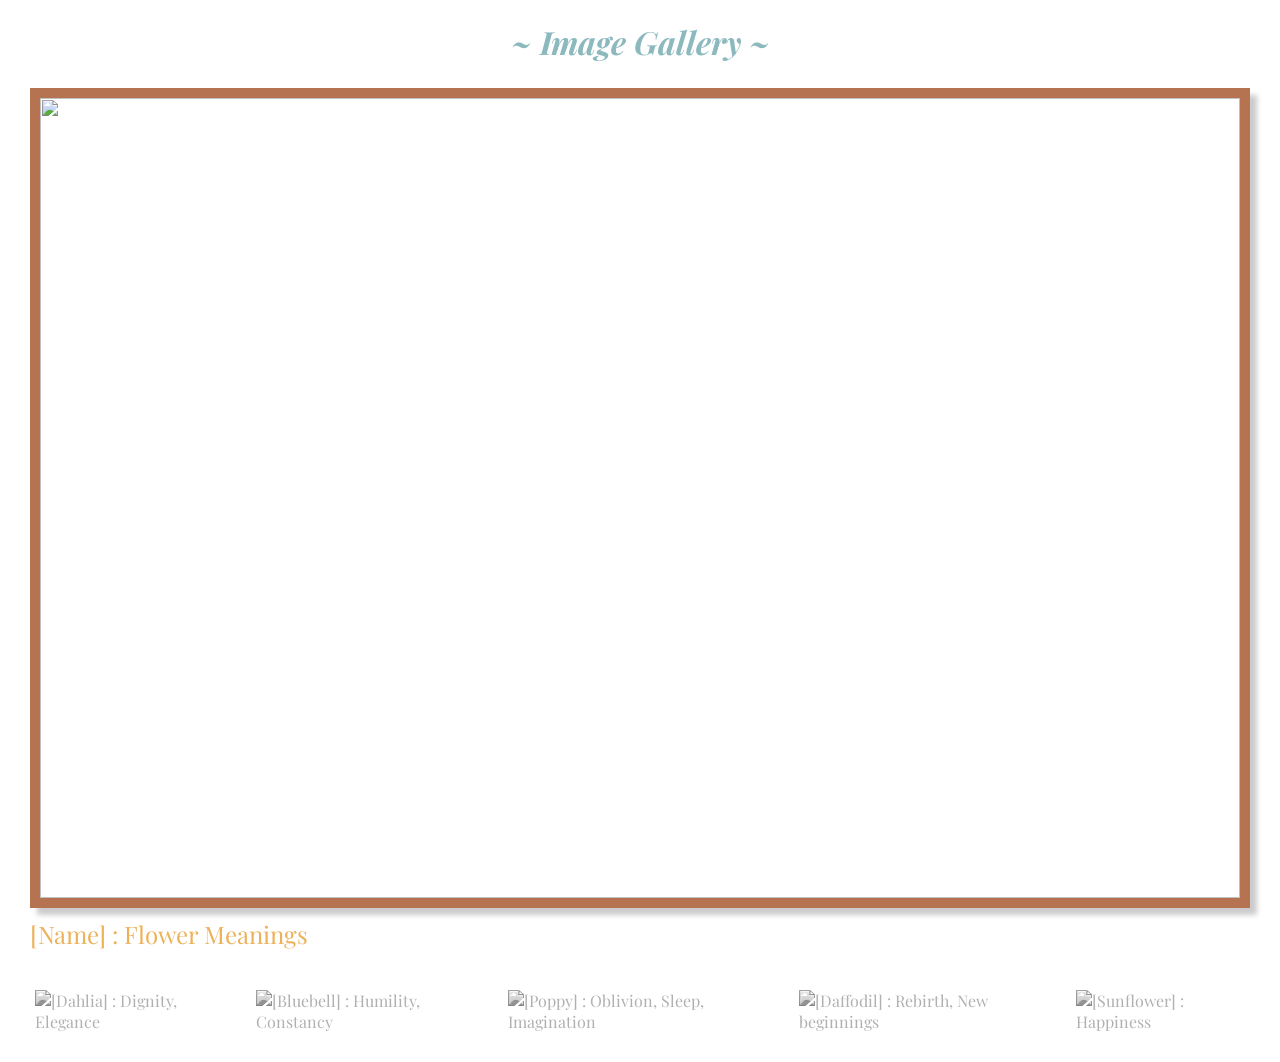
==== index.html @ b14b4398 "Update and rename assignment2.html to index.html" ====
<!DOCTYPE html>
<html lang="en">
<head>
	<meta charset="utf-8">
	<title>Image Gallery | COMP1073 Client-Side JavaScript</title>
	<link rel="stylesheet" href="css/gallery.css">
	<link rel="preconnect" href="https://fonts.googleapis.com">
	<link rel="preconnect" href="https://fonts.gstatic.com" crossorigin>
	<link href="https://fonts.googleapis.com/css2?family=Lora:ital,wght@0,400..700;1,400..700&family=Playfair+Display:ital,wght@0,400..900;1,400..900&display=swap" rel="stylesheet">
	<link rel="icon" type="image/png" href="/images/flower-icon.png">
</head>
<body>
	<div class="title">
		<h1>~ Image Gallery ~</h1>
	</div>
	<section id="gallery">
		<figure>
			<img id="featuredImg" src="images/flowers-red-large.jpg" alt="" width="1200" height="800" />
			<figcaption id="imgInfo">[Name] : Flower Meanings</figcaption>
		</figure>
		
		<ul>
			<li><img src="images/flowers-pink-small.jpg" alt="[Dahlia] : Dignity, Elegance" width="240" height="160" id="photo1" onclick="displayFullsize(this);" /></li>
			<li><img src="images/flowers-purple-small.jpg" alt="[Bluebell] : Humility, Constancy" width="240" height="160" id="photo2" onclick="displayFullsize(this);" /></li>
			<li><img src="images/flowers-red-small.jpg" alt="[Poppy] : Oblivion, Sleep, Imagination" width="240" height="160" id="photo3" onclick="displayFullsize(this);" /></li>
			<li><img src="images/flowers-white-small.jpg" alt="[Daffodil] : Rebirth, New beginnings" width="240" height="160" id="photo4" onclick="displayFullsize(this);" /></li>
			<li><img src="images/flowers-yellow-small.jpg" alt="[Sunflower] : Happiness" width="240" height="160" id="photo5"  onclick="displayFullsize(this);" /></li>
		</ul>
	</section>

	<script src="js/gallery.js"></script>
	<!-- PHOTO CREDITS
	Sunflowers in the hamlet Dernekamp, Kirchspiel, Dülmen, North Rhine-Westphalia, Germany
	By Dietmar Rabich - Own work, CC BY-SA 4.0, https://commons.wikimedia.org/w/index.php?curid=61514522

	Poppies in cornfield, Dülmen, North Rhine-Westphalia, Germany
	By Dietmar Rabich - Own work, CC BY-SA 4.0, https://commons.wikimedia.org/w/index.php?curid=40957238

	Daffodils in Sentmaring park, Münster, North Rhine-Westfalia, Germany
	By Dietmar Rabich - Own work, CC BY-SA 4.0, https://commons.wikimedia.org/w/index.php?curid=48211466

	Sentmaring Park, Münster, North Rhine-Westphalia, Germany
	By Dietmar Rabich - Own work, CC BY-SA 4.0, https://commons.wikimedia.org/w/index.php?curid=48576226

	Market in Münster, North Rhine-Westphalia, Germany
	By Dietmar Rabich - Own work, CC BY-SA 4.0, https://commons.wikimedia.org/w/index.php?curid=62071586
	-->
</body>
</html>
---- css/gallery.css ----
/* reset all default setting */
* {
    margin: 0;
    padding: 0;
}
body {
    background-color: #fff;
    color: #8CB9BD;
    font-family: "Playfair Display", serif;
}

.title{
    text-align: center;
    padding: 20px 0 15px 0;
    font-style: italic;
}

#gallery {
    display: flex;
    flex-direction: column;
    margin: 10px 20px;
    align-items: center;
}


#featuredImg {
    display: block;
    box-shadow: 7px 7px 5px #ccc;
    border: 10px solid #B67352;
}
#imgInfo {
    font-size: 1.5em;
    margin-top: 10px;
    color:  #ECB159;
}


ul {
    list-style: none;
    display: flex;
    margin-top: 40px;
    margin-bottom: 20px;
}

li {
    padding: 0 15px;
}

li img {
    -webkit-filter: grayscale(100%); /* Safari 6.0 - 9.0 */
    filter: grayscale(100%);
    transition: transform .2s;
}

li img:hover {
    filter: none;
    transform:scale(1.2);
}
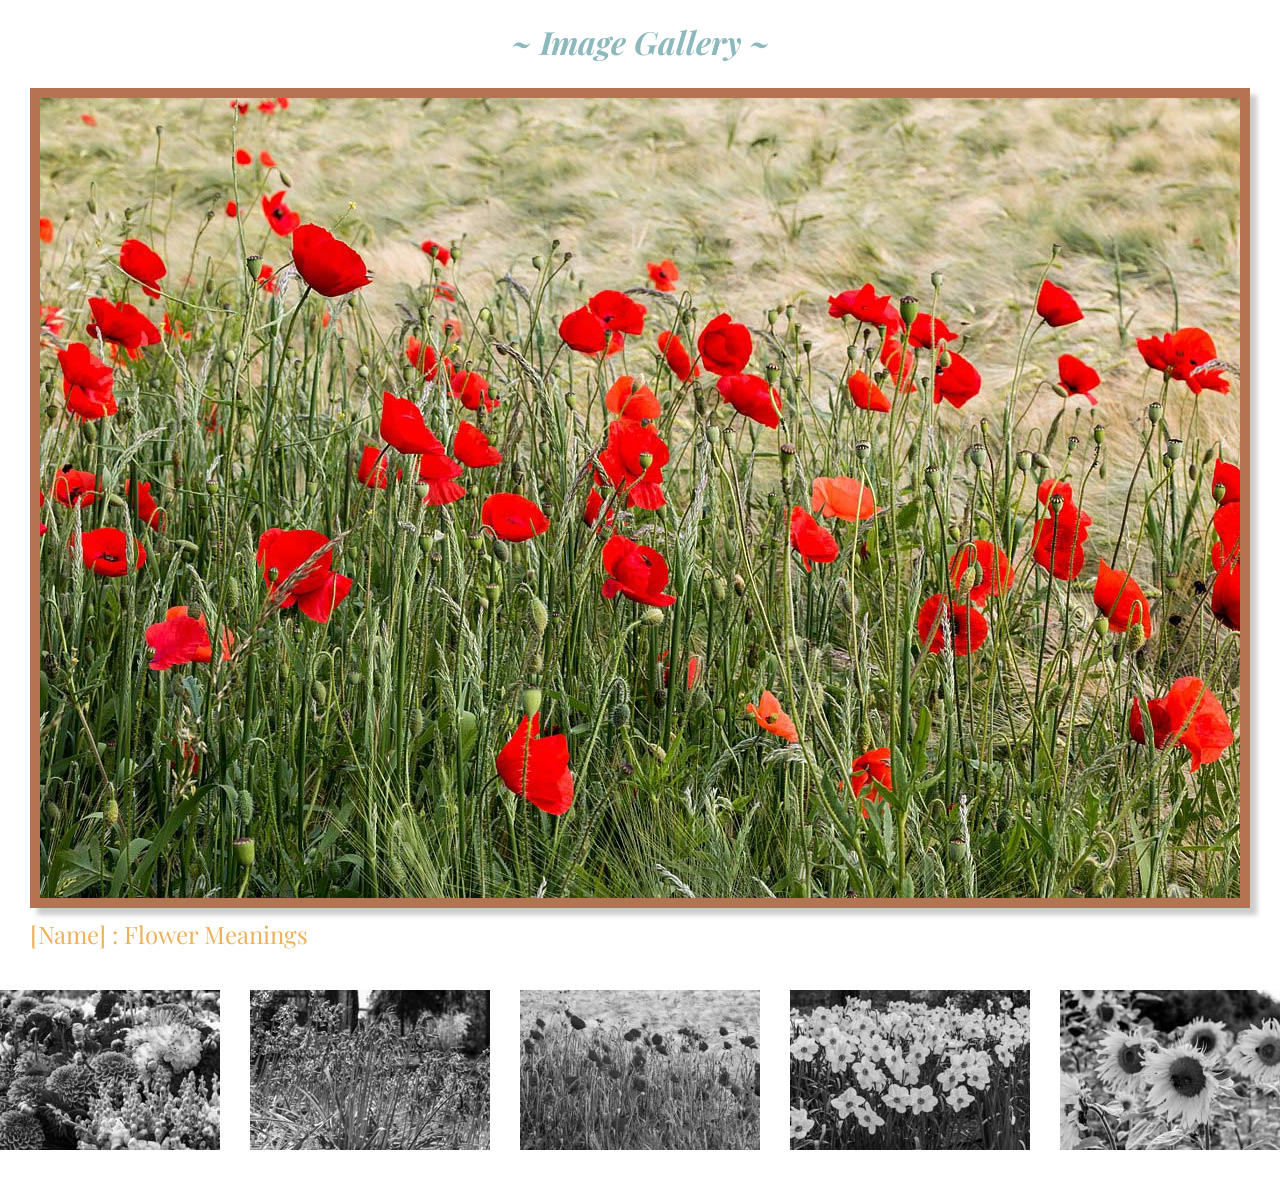
==== commit 9eedfd7a: "Update index.html" ====
--- a/index.html
+++ b/index.html
@@ -15,16 +15,16 @@
 	</div>
 	<section id="gallery">
 		<figure>
-			<img id="featuredImg" src="images/flowers-red-large.jpg" alt="" width="1200" height="800" />
+			<img id="featuredImg" src="flowers-red-large.jpg" alt="" width="1200" height="800" />
 			<figcaption id="imgInfo">[Name] : Flower Meanings</figcaption>
 		</figure>
 		
 		<ul>
-			<li><img src="images/flowers-pink-small.jpg" alt="[Dahlia] : Dignity, Elegance" width="240" height="160" id="photo1" onclick="displayFullsize(this);" /></li>
-			<li><img src="images/flowers-purple-small.jpg" alt="[Bluebell] : Humility, Constancy" width="240" height="160" id="photo2" onclick="displayFullsize(this);" /></li>
-			<li><img src="images/flowers-red-small.jpg" alt="[Poppy] : Oblivion, Sleep, Imagination" width="240" height="160" id="photo3" onclick="displayFullsize(this);" /></li>
-			<li><img src="images/flowers-white-small.jpg" alt="[Daffodil] : Rebirth, New beginnings" width="240" height="160" id="photo4" onclick="displayFullsize(this);" /></li>
-			<li><img src="images/flowers-yellow-small.jpg" alt="[Sunflower] : Happiness" width="240" height="160" id="photo5"  onclick="displayFullsize(this);" /></li>
+			<li><img src="flowers-pink-small.jpg" alt="[Dahlia] : Dignity, Elegance" width="240" height="160" id="photo1" onclick="displayFullsize(this);" /></li>
+			<li><img src="flowers-purple-small.jpg" alt="[Bluebell] : Humility, Constancy" width="240" height="160" id="photo2" onclick="displayFullsize(this);" /></li>
+			<li><img src="flowers-red-small.jpg" alt="[Poppy] : Oblivion, Sleep, Imagination" width="240" height="160" id="photo3" onclick="displayFullsize(this);" /></li>
+			<li><img src="flowers-white-small.jpg" alt="[Daffodil] : Rebirth, New beginnings" width="240" height="160" id="photo4" onclick="displayFullsize(this);" /></li>
+			<li><img src="flowers-yellow-small.jpg" alt="[Sunflower] : Happiness" width="240" height="160" id="photo5"  onclick="displayFullsize(this);" /></li>
 		</ul>
 	</section>
 
